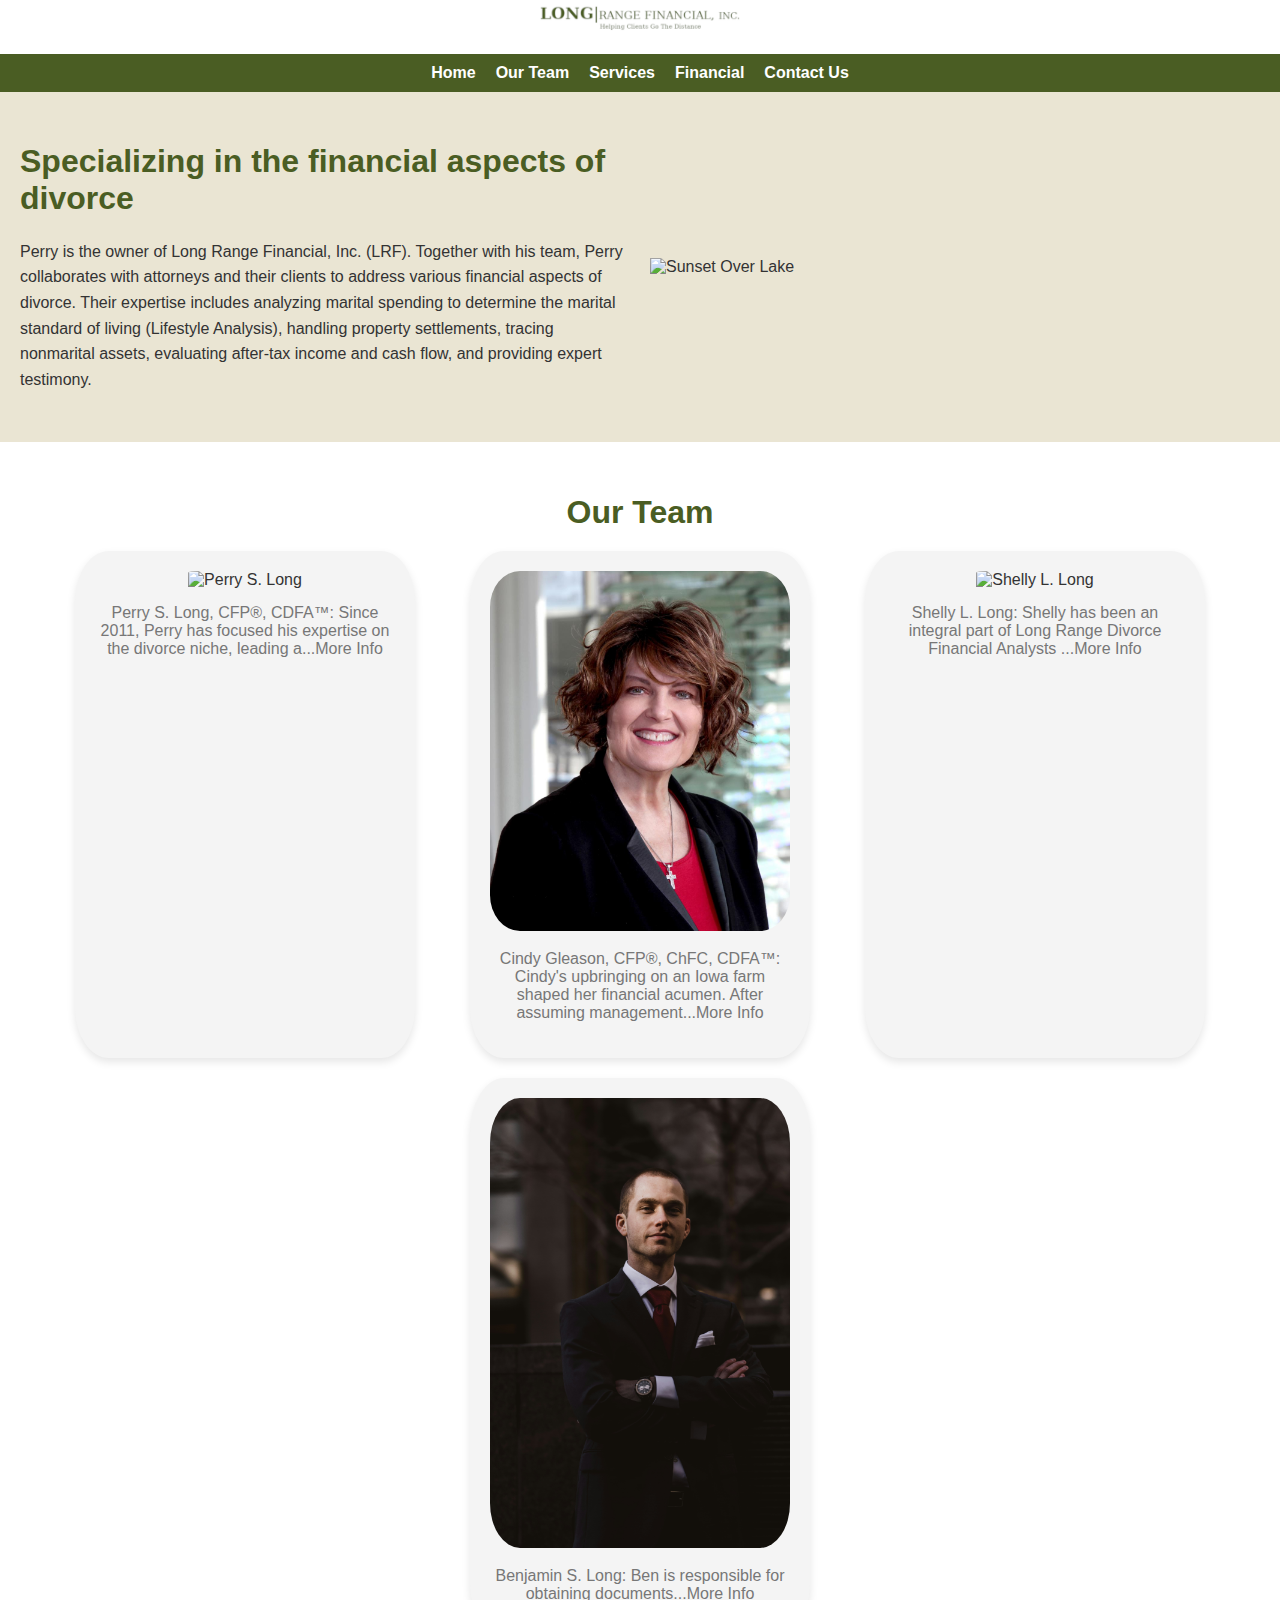
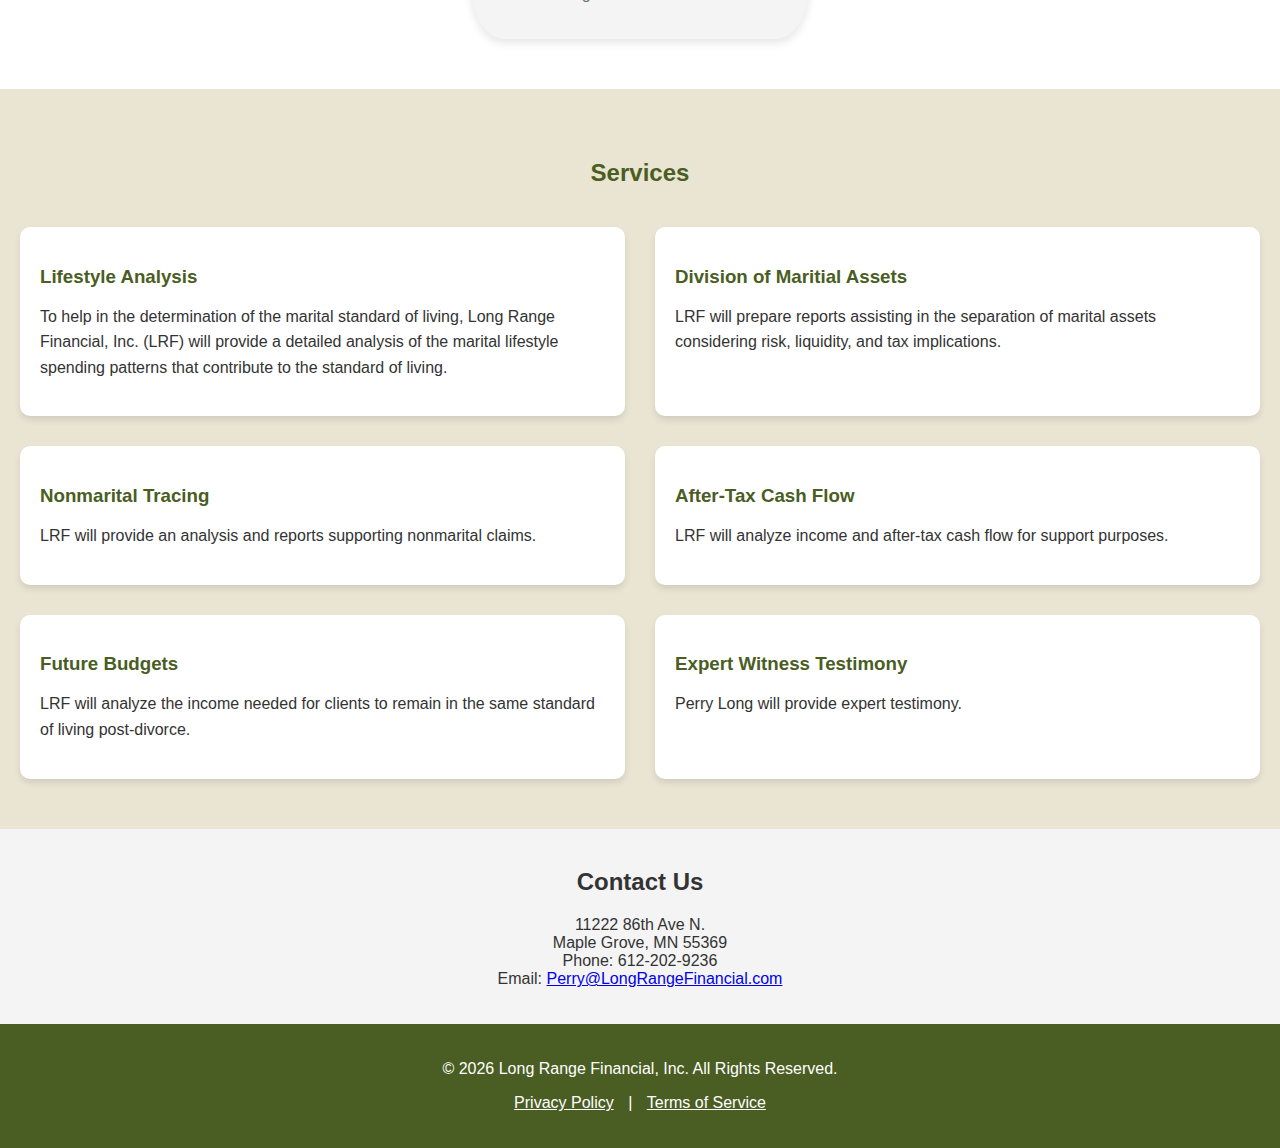
==== dfa.html @ 1e4b2b35 "Changed CFP in Cindy Profile to all Caps" ====
<!DOCTYPE html>
<html lang="en">
<head>
    <meta charset="UTF-8">
    <meta name="viewport" content="width=device-width, initial-scale=1.0">
    <meta http-equiv="X-UA-Compatible" content="IE=edge">
    <title>Long Range Financial </title>
    <style>
        body {
            font-family: Arial, sans-serif;
            margin: 0;
            padding: 0;
            background-color: #f4f4f4;
            color: #333;
        }
        header {
            text-align: center;
            padding: 5px;
            background-color: #ffffff;
        }

        nav {
            background-color: #4a5d23; /* Olive Green */
            padding: 10px 0;
        }
        nav ul {
            list-style-type: none;
            padding: 0;
            margin: 0;
            text-align: center;
            display: flex;
            justify-content: center;
            flex-wrap: wrap;
        }
        nav ul li {
            margin: 0 10px;
        }
        nav ul li a {
            color: #ffffff;
            text-decoration: none;
            font-weight: bold;
            white-space: nowrap; /* Prevents truncation of text */
        }

                /* Hover effect with earthy colors */
        nav ul li a:hover {
            background-color: #8b4513; /* Saddle brown color on hover */
            color: #ffffff; /* Keep text white for contrast */
        }

        /* Active/Clicked state with earthy tones */
        nav ul li a.active {
            background-color: #eae5d3; /* Light taupe background for active state */
            color: #4a5d23; /* Olive green text */
            font-weight: bold;
        }

        .hamburger {
            display: none;
            cursor: pointer;
        }
        .hamburger div {
            width: 35px;
            height: 4px;
            background-color: #fff;
            margin: 6px 0;
        }
        .nav-links {
            display: flex;
        }
        .hero {
            display: flex;
            flex-direction: row; /* Align items horizontally */
            align-items: center;
            justify-content: space-between;
            padding: 30px 20px;
            background-color: #eae5d3; /* Taupe */
            text-align: left;  /* Align text to the left */
            gap: 20px; /* Space between the image and text */
        }

        .hero .image {
            flex: 1;
            text-align: left; /* Align the image to the left */
        }

        .hero .image img {
            max-width: 100%;
            height: auto;
        }

        .hero .text {
            flex: 1;
            text-align: left; /* Align text to the right */
        }

        .hero .text h1 {
            color: #4a5d23; /* Olive Green */
        }

        .hero .text p {
            line-height: 1.6;
            margin-bottom: 20px;
        }

        .team-section, .services-section, .contact-section {
            padding: 30px 20px;
            background-color: #ffffff;
            text-align: center;
        }
        .team-section h1, .services-section h2 {
            color: #4a5d23; /* Olive Green */
            margin-bottom: 20px;
        }
        .team-members {
            display: flex;
            flex-wrap: wrap;
            justify-content: space-evenly;
        }
        .team-member {
            position: relative;
            width: 90%;
            max-width: 300px; /* Prevents member cards from getting too wide */
            margin-bottom: 20px;
            padding: 20px;
            background-color: #f4f4f4; /* Light taupe background for the card */
            border-radius: 10%;
            box-shadow: 0 4px 8px rgba(0, 0, 0, 0.1);
            transition: transform 0.3s ease, box-shadow 0.3s ease;
            cursor: pointer; /* Indicates that it's clickable */
            text-align: center;
            overflow: hidden;
        }

        .team-member:hover {
            transform: translateY(-10px); /* Lift the card on hover */
            box-shadow: 0 6px 12px rgba(0, 0, 0, 0.2); /* Add a stronger shadow */
        }

        .team-member img {
            max-width: 100%;
            height: auto;
            border-radius: 10%;
            transition: transform 0.3s ease, opacity 0.3s ease;
        }

        .team-member:hover img {
            transform: scale(1.1); /* Slight zoom on hover */
            opacity: 0.8;
        }

        .team-member h3 {
            margin: 15px 0 5px;
            font-size: 1.5rem;
            color: #4a4a4a; /* Darker shade for text */
        }

        .team-member p {
            margin-top: 15px;
            color: #777;
            transition: color 0.3s ease;
        }

        .team-member:hover p {
            color: #333; /* Darken the text on hover */
        }

        .team-member .overlay {
            position: absolute;
            top: 0;
            left: 0;
            width: 100%;
            height: 100%;
            background-color: rgba(0, 0, 0, 0.6);
            opacity: 0;
            transition: opacity 0.3s ease;
        }

        .team-member:hover .overlay {
            opacity: 1;
        }

        .team-member .overlay-text {
            position: absolute;
            top: 50%;
            left: 50%;
            transform: translate(-50%, -50%);
            color: #fff;
            text-align: center;
            font-size: 1.2rem;
            opacity: 0;
            transition: opacity 0.3s ease;
        }

        .team-member:hover .overlay-text {
            opacity: 1;
        }

        /* Modal Style */
        .modal {
            display: none; /* Hidden by default */
            position: fixed;
            z-index: 100; /* Ensure it's on top */
            left: 0;
            top: 0;
            width: 100%;
            height: 100%;
            background-color: rgba(0, 0, 0, 0.7); /* Semi-transparent background */
        }

        .modal-content {
            background-color: #ffffff;
            margin: 15% auto;
            padding: 20px;
            border-radius: 10px;
            width: 80%;
            max-width: 600px;
            text-align: center;
        }

        .modal-content h2 {
            color: #4a5d23; /* Olive Green */
            margin-bottom: 20px;
        }

        .modal-content p {
            line-height: 1.6;
            color: #333;
        }

        .close {
            color: #aaa;
            font-size: 28px;
            font-weight: bold;
            position: absolute;
            right: 20px;
            top: 10px;
            cursor: pointer;
        }

        .close:hover,
        .close:focus {
            color: #000;
        }

        .services-section {
            padding: 50px 20px;
            background-color: #eae5d3; /* Taupe background */
            text-align: center;
        }

        .services-section h2 {
            color: #4a5d23; /* Olive Green */
            margin-bottom: 40px;
        }

        .services-grid {
            display: grid;
            grid-template-columns: repeat(2, 1fr); /* 2 columns */
            grid-gap: 30px; /* Space between cards */
        }

        .service-card {
            background-color: #fff; /* White background for cards */
            padding: 20px;
            border-radius: 10px;
            box-shadow: 0 4px 6px rgba(0, 0, 0, 0.1); /* Light shadow for depth */
            text-align: left;
        }

        .service-card h3 {
            color: #4a5d23; /* Olive Green */
            margin-bottom: 15px;
        }

        .service-card p {
            color: #333;
            line-height: 1.6;
        }

        .contact-section {
            background-color: #f4f4f4;
            padding: 20px 20px;
        }
        footer {
            background-color: #4a5d23;;
            color: #fff;
            text-align: center;
            padding: 20px 0;
        }
        footer a {
            color: #ffffff;
            text-decoration: underline;
            margin: 0 10px;
            cursor: pointer;
        }

        /* Responsive Styles */
        @media (max-width: 768px) {

            nav ul {
                display: none;
                flex-direction: column;
            }
            nav ul.active {
                display: flex;
            }
            .hamburger {
                display: block;
                margin: auto;
            }
            .hero, .team-section, .services-section, .contact-section {
                padding: 20px 10px;
            }
            .team-members {
                flex-direction: column;
            }
            .team-member {
                width: 90%;
                margin: 0 auto 20px auto;
            }
            .services-section ul {
                text-align: center;
                padding-left: 0;
            }    

            .services-grid {
                    grid-template-columns: 1fr; /* Stack cards in a single column on smaller screens */
            }    

            .hero {
                flex-direction: column; /* Stack content vertically */
                text-align: center;
            }

            .hero .text {
                text-align: center;
            }

            .hero .image {
                text-align: center;
            }

            .modal-content {
                width: 90%;
            }
        }

    </style>
</head>
<body>
    <header>
        <img src="./resources/images/LongRangeFinancial_Logo.png" alt="Long Range Financial Logo" width="200">
    </header>
    <nav>
        <div class="hamburger" onclick="toggleMenu()">
            <div></div>
            <div></div>
            <div></div>
        </div>
        <ul id="nav-links">
            <li><a href="#home">Home</a></li>
            <li><a href="#team">Our Team</a></li>
            <li><a href="#services">Services</a></li>
            <li><a href="index.html">Financial</a></li>
            <li><a href="#contact">Contact Us</a></li>
        </ul>
    </nav>

    <div class="hero" id="home">
        <div class="text">
            <h1>Specializing in the financial aspects of divorce</h1>
            <p> Perry is the owner of Long Range Financial, Inc. (LRF). Together with his team, Perry collaborates with attorneys and their clients to address various financial aspects of divorce. Their expertise includes analyzing marital spending to determine the marital standard of living (Lifestyle Analysis), handling property settlements, tracing nonmarital assets, evaluating after-tax income and cash flow, and providing expert testimony.</p>
        </div>
        <div class="image">
            <img src="./resources/images/lakeSunset.jpg" alt="Sunset Over Lake">
        </div>
    </div>

    <div class="team-section" id="team">
        <h1>Our Team</h1>
        <div class="team-members">
            <div class="team-member" onclick="openModal('perry-modal')">
                <img src="./resources/images/IMG_9534JV.jpg" alt="Perry S. Long">
                <p>Perry S. Long, CFP®, CDFA™: Since 2011, Perry has focused his expertise on the divorce niche, leading a...More Info</p>
            </div>
            <div class="team-member" onclick="openModal('cindy-modal')">
                <img src="./resources/images/cindy-gleason.jpg" alt="Cindy Gleason">
                <p>Cindy Gleason, CFP®, ChFC, CDFA™: Cindy's upbringing on an Iowa farm shaped her financial acumen. After assuming management...More Info</p>
            </div>
            <div class="team-member" onclick="openModal('shelly-modal')">
                <img src="./resources/images/IMG_9524JV (002).jpg" alt="Shelly L. Long">
                <p>Shelly L. Long: Shelly has been an integral part of Long Range Divorce Financial Analysts ...More Info</p>
            </div>
            <div class="team-member" onclick="openModal('ben-modal')">
                <img src="./resources/images/bentempphoto.jpg" alt="Benjamin S. Long">
                <p>Benjamin S. Long: Ben is responsible for obtaining documents...More Info</p>
            </div>
        </div>
    </div>
    
    <!-- Modals for Team Members -->
    <div id="perry-modal" class="modal">
        <div class="modal-content">
            <span class="close" onclick="closeModal('perry-modal')">&times;</span>
            <h2>Perry S. Long, CFP®, CDFA™</h2>
            <p>Since 2011, Perry has focused his expertise on the divorce niche, leading a dedicated team that provides divorce settlement and litigation support. His extensive experience in financial decision-making enables him to simplify complex issues, making him a standout in his field. Perry specializes in Lifestyle Analysis, providing attorneys and courts with detailed insights into the spending patterns of divorcing parties to help establish the marital standard of living. His clear and confident presentations inspire trust in both attorneys and clients, facilitating quicker resolutions in the divorce process.</p>
            <h2>Education</h2>
            <p>Bachelors of Science Business Administration and Speech Communications (1988) </p>
            <p>Certified Financial Planner® (1993)</p>
            <p>Certified Divorce Financial Analysts (2010)</p>
            <p>Rule 114 Qualified Neutral (2012)</p>
            <p>Financial Early Neutral Evaluation Training (2013)</p>
        </div>
    </div>

    <div id="cindy-modal" class="modal">
        <div class="modal-content">
            <span class="close" onclick="closeModal('cindy-modal')">&times;</span>
            <h2>Cindy Gleason, CFP®, ChFC, CDFA™, BFA™ Enrolled Agent</h2>
            <p>Cindy's upbringing on an Iowa farm shaped her financial acumen. After assuming management of the family farm in 1982 following her father's passing, she successfully operated it until 1997, when it was sold after her mother's passing away. This firsthand experience in managing farm finances has significantly influenced her work in divorce cases since 2005. Cindy offers invaluable financial litigation and settlement support to clients navigating divorce proceedings.</p>
            <h2>Education</h2>
            <p>CERTIFIED FINANCIAL PLANNER® (2004)</p>
            <p>Chartered Financial Consultant (2003)</p>
            <p>Certified Divorce Financial Analysts (2005)</p>
            <p>Mediation Training (2006)</p>
            <p>BFA™ Enrolled Agent (2022)</p>
        </div>
    </div>
    
    <div id="shelly-modal" class="modal">
        <div class="modal-content">
            <span class="close" onclick="closeModal('shelly-modal')">&times;</span>
            <h2>Shelly L. Long</h2>
            <p>Shelly has been an integral part of serving our clients in the Divorce niche since 2014. Leveraging her bookkeeping expertise, she handles data entry and audits source documents in Quicken to create accurate Lifestyle Analysis reports.</p>

        </div>
    </div>
    
    <div id="ben-modal" class="modal">
        <div class="modal-content">
            <span class="close" onclick="closeModal('ben-modal')">&times;</span>
            <h2>Benjamin S. Long</h2>
            <p>Ben is responsible for obtaining documents, creating document inventory, and helping with data entry on Lifestyle Analysis cases.</p>
        </div>
    </div>
    

    <div class="services-section" id="services">
        <h2>Services</h2>
        <div class="services-grid">
            <div class="service-card">
                <h3>Lifestyle Analysis</h3>
                <p>To help in the determination of the marital standard of living, Long Range Financial, Inc. (LRF) will provide a detailed analysis of the marital lifestyle spending patterns that contribute to the standard of living.</p> 
            </div>
            <div class="service-card">
                <h3>Division of Maritial Assets</h3>
                <p>LRF will prepare reports assisting in the separation of marital assets considering risk, liquidity, and tax implications.</p>
            </div>
            <div class="service-card">
                <h3>Nonmarital Tracing</h3>
                <p>LRF will provide an analysis and reports supporting nonmarital claims.</p>
            </div>
            <div class="service-card">
                <h3>After-Tax Cash Flow</h3>
                <p>LRF will analyze income and after-tax cash flow for support purposes.</p>
            </div>
            <div class="service-card">
                <h3>Future Budgets</h3>
                <p>LRF will analyze the income needed for clients to remain in the same standard of living post-divorce.</p>
            </div>
            <div class="service-card">
                <h3>Expert Witness Testimony</h3>
                <p>Perry Long will provide expert testimony.</p>
            </div>
        </div>
    </div>

    <div class="contact-section" id="contact">
        <h2>Contact Us</h2>
        <p>11222 86th Ave N.<br>Maple Grove, MN 55369<br>Phone: 612-202-9236<br>Email: <a href="mailto:Perry@LongRangeFinancial.com">Perry@LongRangeFinancial.com</a></p>
    </div>

    <footer>
        <p>&copy; <script>document.write(new Date().getFullYear())</script> Long Range Financial, Inc. All Rights Reserved.</p>
        <p>
            <a href="#privacy">Privacy Policy</a> | 
            <a href="#terms">Terms of Service</a>
        </p>
    </footer>

    <script>
        function toggleMenu() {
            var navLinks = document.getElementById("nav-links");
            navLinks.classList.toggle("active");
        }
    </script>

    <script>
        // Get all the navigation links
        const navLinks = document.querySelectorAll('nav ul li a');

        // Add click event listener to each link
        navLinks.forEach(link => {
            link.addEventListener('click', function() {
                // Remove the 'active' class from all links
                navLinks.forEach(nav => nav.classList.remove('active'));

                // Add the 'active' class to the clicked link
                this.classList.add('active');
            });
        });
    </script>


    <script>
        // Function to open the modal
        function openModal(modalId) {
            document.getElementById(modalId).style.display = 'block';
        }

        // Function to close the modal
        function closeModal(modalId) {
            document.getElementById(modalId).style.display = 'none';
        }

        // Close the modal if the user clicks outside of it
        window.onclick = function(event) {
            const modals = document.getElementsByClassName('modal');
            for (let i = 0; i < modals.length; i++) {
                if (event.target == modals[i]) {
                    modals[i].style.display = 'none';
                }
            }
        }
    </script>

</body>
</html>
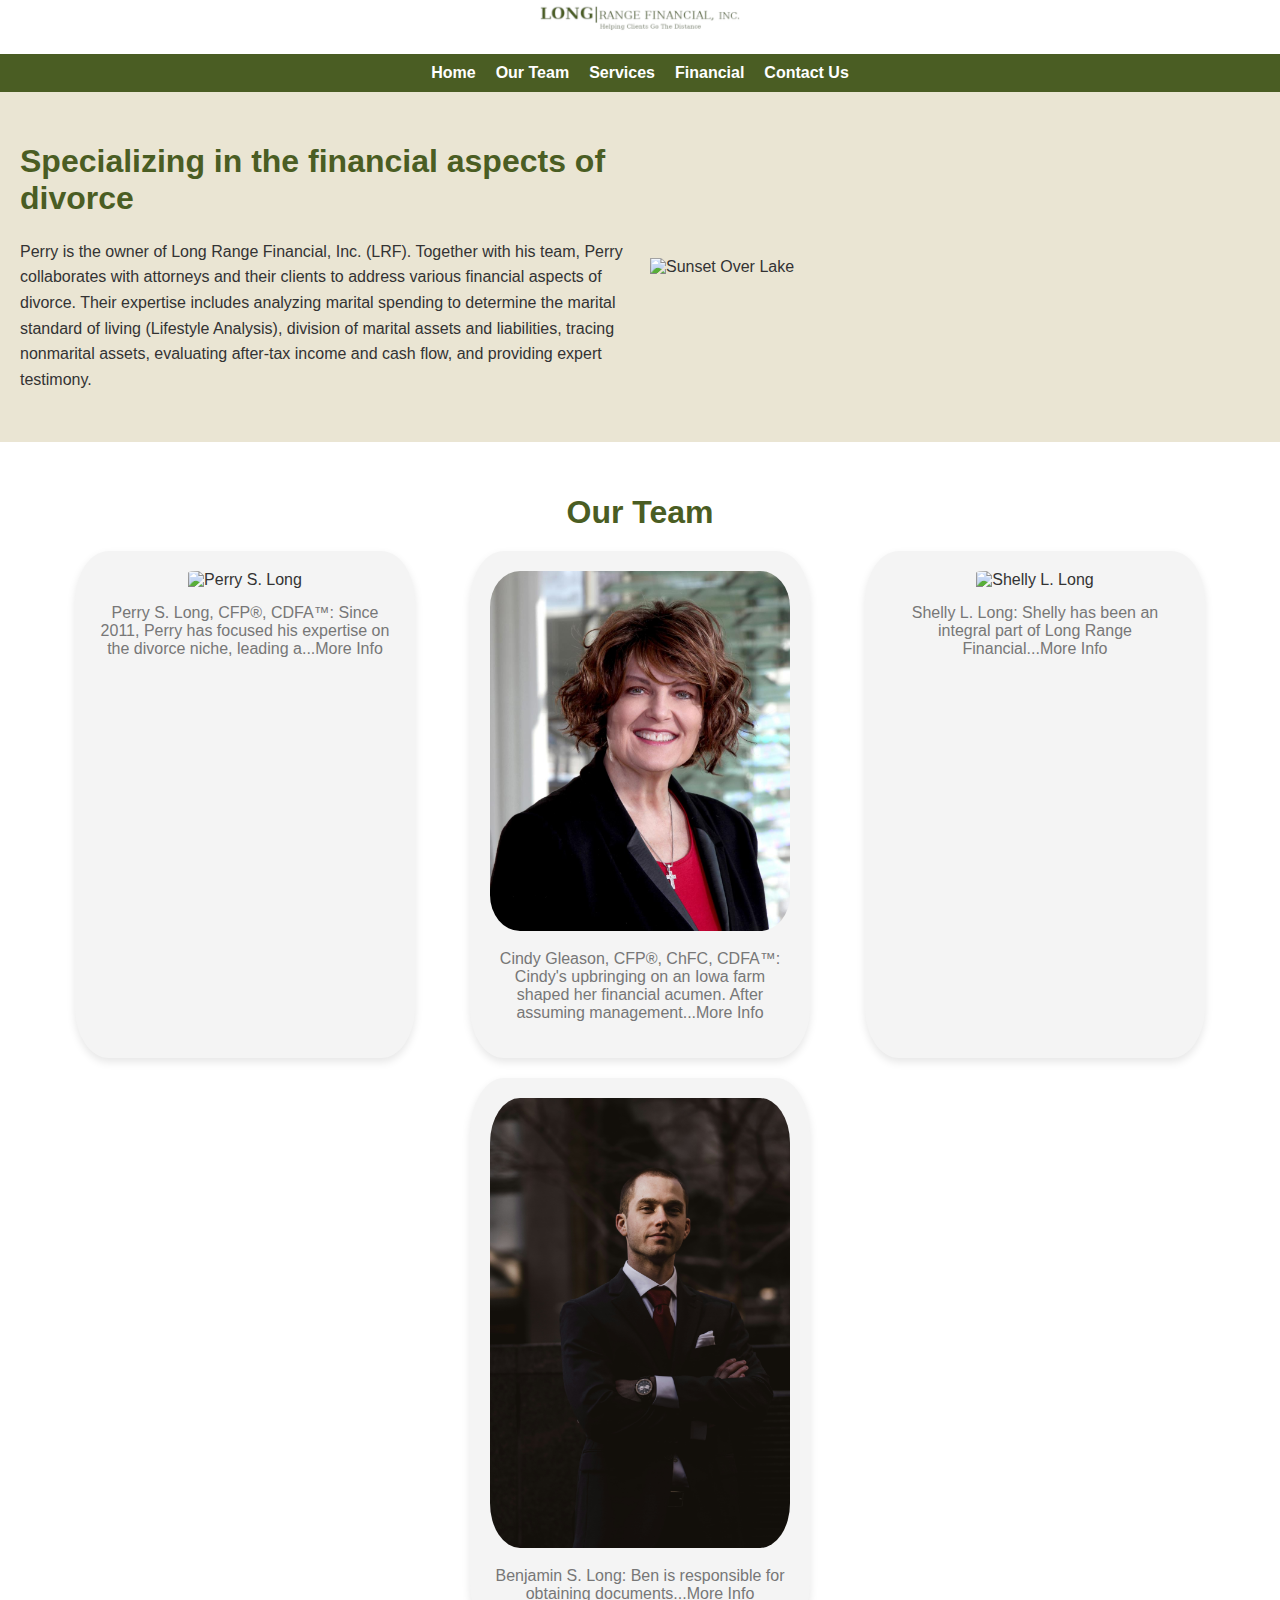
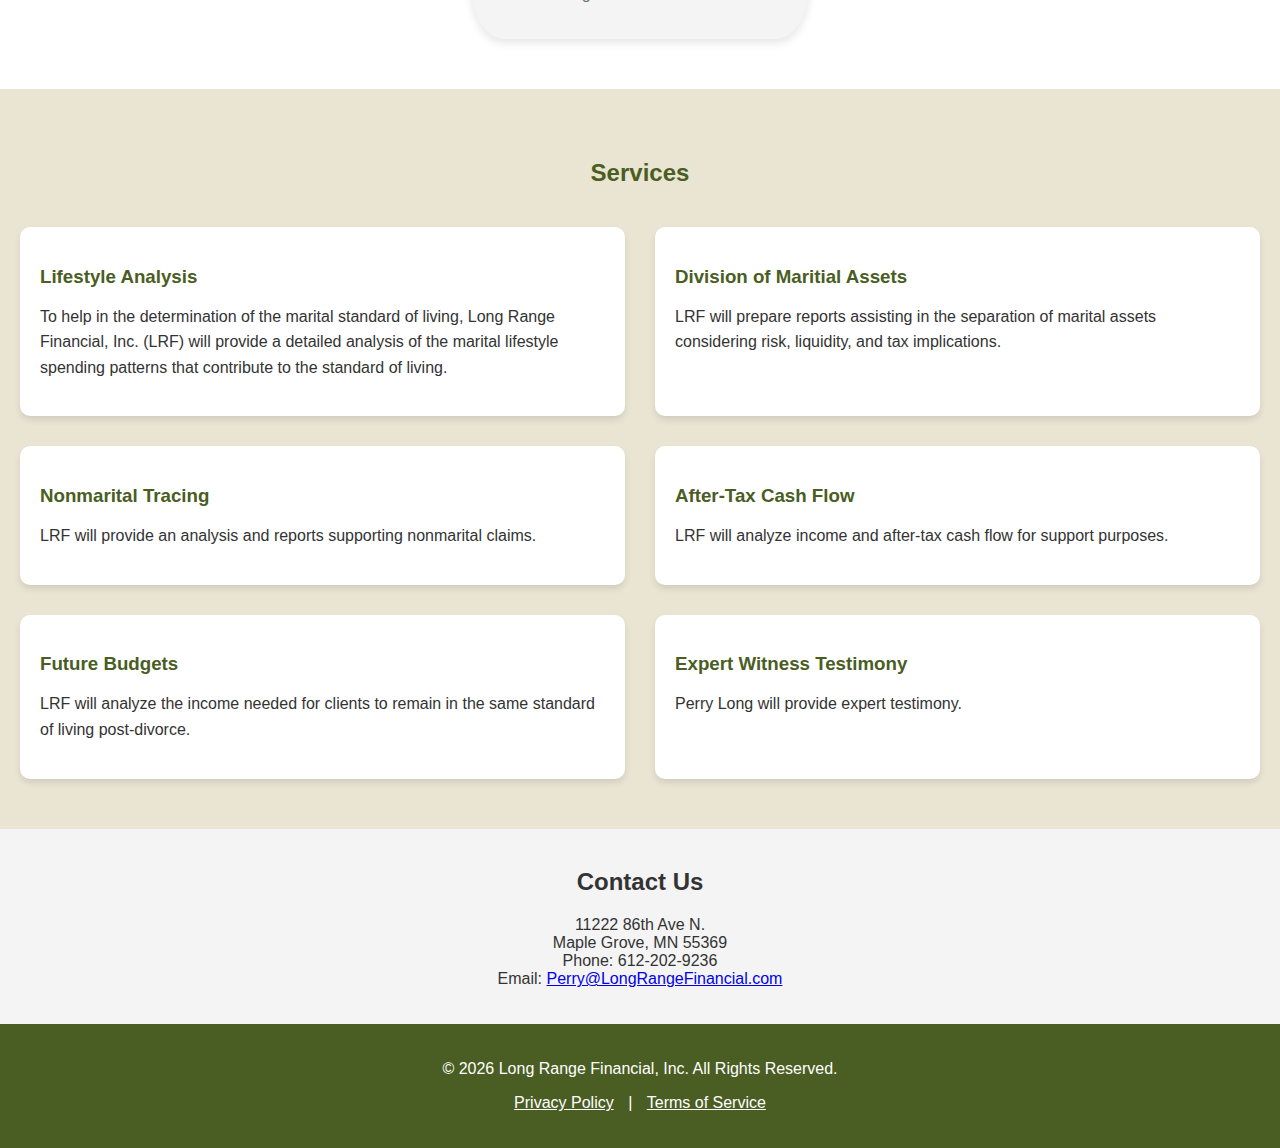
==== commit b7b7fabe: "Edit to Perry Divorce Bio" ====
--- a/dfa.html
+++ b/dfa.html
@@ -206,6 +206,7 @@
             width: 100%;
             height: 100%;
             background-color: rgba(0, 0, 0, 0.7); /* Semi-transparent background */
+            overflow-y: auto; /* rule ensures that the user can scroll through the content */
         }
 
         .modal-content {
@@ -370,7 +371,7 @@
     <div class="hero" id="home">
         <div class="text">
             <h1>Specializing in the financial aspects of divorce</h1>
-            <p> Perry is the owner of Long Range Financial, Inc. (LRF). Together with his team, Perry collaborates with attorneys and their clients to address various financial aspects of divorce. Their expertise includes analyzing marital spending to determine the marital standard of living (Lifestyle Analysis), handling property settlements, tracing nonmarital assets, evaluating after-tax income and cash flow, and providing expert testimony.</p>
+            <p> Perry is the owner of Long Range Financial, Inc. (LRF). Together with his team, Perry collaborates with attorneys and their clients to address various financial aspects of divorce. Their expertise includes analyzing marital spending to determine the marital standard of living (Lifestyle Analysis), division of marital assets and liabilities, tracing nonmarital assets, evaluating after-tax income and cash flow, and providing expert testimony.</p>
         </div>
         <div class="image">
             <img src="./resources/images/lakeSunset.jpg" alt="Sunset Over Lake">
@@ -390,7 +391,7 @@
             </div>
             <div class="team-member" onclick="openModal('shelly-modal')">
                 <img src="./resources/images/IMG_9524JV (002).jpg" alt="Shelly L. Long">
-                <p>Shelly L. Long: Shelly has been an integral part of Long Range Divorce Financial Analysts ...More Info</p>
+                <p>Shelly L. Long: Shelly has been an integral part of Long Range Financial...More Info</p>
             </div>
             <div class="team-member" onclick="openModal('ben-modal')">
                 <img src="./resources/images/bentempphoto.jpg" alt="Benjamin S. Long">
@@ -404,13 +405,16 @@
         <div class="modal-content">
             <span class="close" onclick="closeModal('perry-modal')">&times;</span>
             <h2>Perry S. Long, CFP®, CDFA™</h2>
-            <p>Since 2011, Perry has focused his expertise on the divorce niche, leading a dedicated team that provides divorce settlement and litigation support. His extensive experience in financial decision-making enables him to simplify complex issues, making him a standout in his field. Perry specializes in Lifestyle Analysis, providing attorneys and courts with detailed insights into the spending patterns of divorcing parties to help establish the marital standard of living. His clear and confident presentations inspire trust in both attorneys and clients, facilitating quicker resolutions in the divorce process.</p>
+            <p>Since 2011, Perry has focused his expertise on the divorce niche, leading a dedicated team that provides divorce settlement and litigation support. His extensive experience in financial decision-making enables him to simplify complex issues. Perry specializes in Lifestyle Analysis, providing attorneys and courts with detailed insights into the spending patterns of divorcing parties to help establish the marital standard of living. His clear and confident presentations inspire quicker resolutions in the divorce process.</p>
             <h2>Education</h2>
             <p>Bachelors of Science Business Administration and Speech Communications (1988) </p>
-            <p>Certified Financial Planner® (1993)</p>
+            <p>CERTIFIED FINANACIAL PLANNER® (1993)</p>
             <p>Certified Divorce Financial Analysts (2010)</p>
             <p>Rule 114 Qualified Neutral (2012)</p>
             <p>Financial Early Neutral Evaluation Training (2013)</p>
+            <p>
+                <a href="https://brokercheck.finra.org/individual/summary/2131012" target="_blank" title="Go to FINRA BrokerCheck">FINRA Broker Check</a>
+            </p>
         </div>
     </div>
 
@@ -425,6 +429,9 @@
             <p>Certified Divorce Financial Analysts (2005)</p>
             <p>Mediation Training (2006)</p>
             <p>BFA™ Enrolled Agent (2022)</p>
+            <p>
+                <a href="https://brokercheck.finra.org/individual/summary/2097347" target="_blank" title="Go to FINRA BrokerCheck">FINRA Broker Check</a>
+            </p>
         </div>
     </div>
     
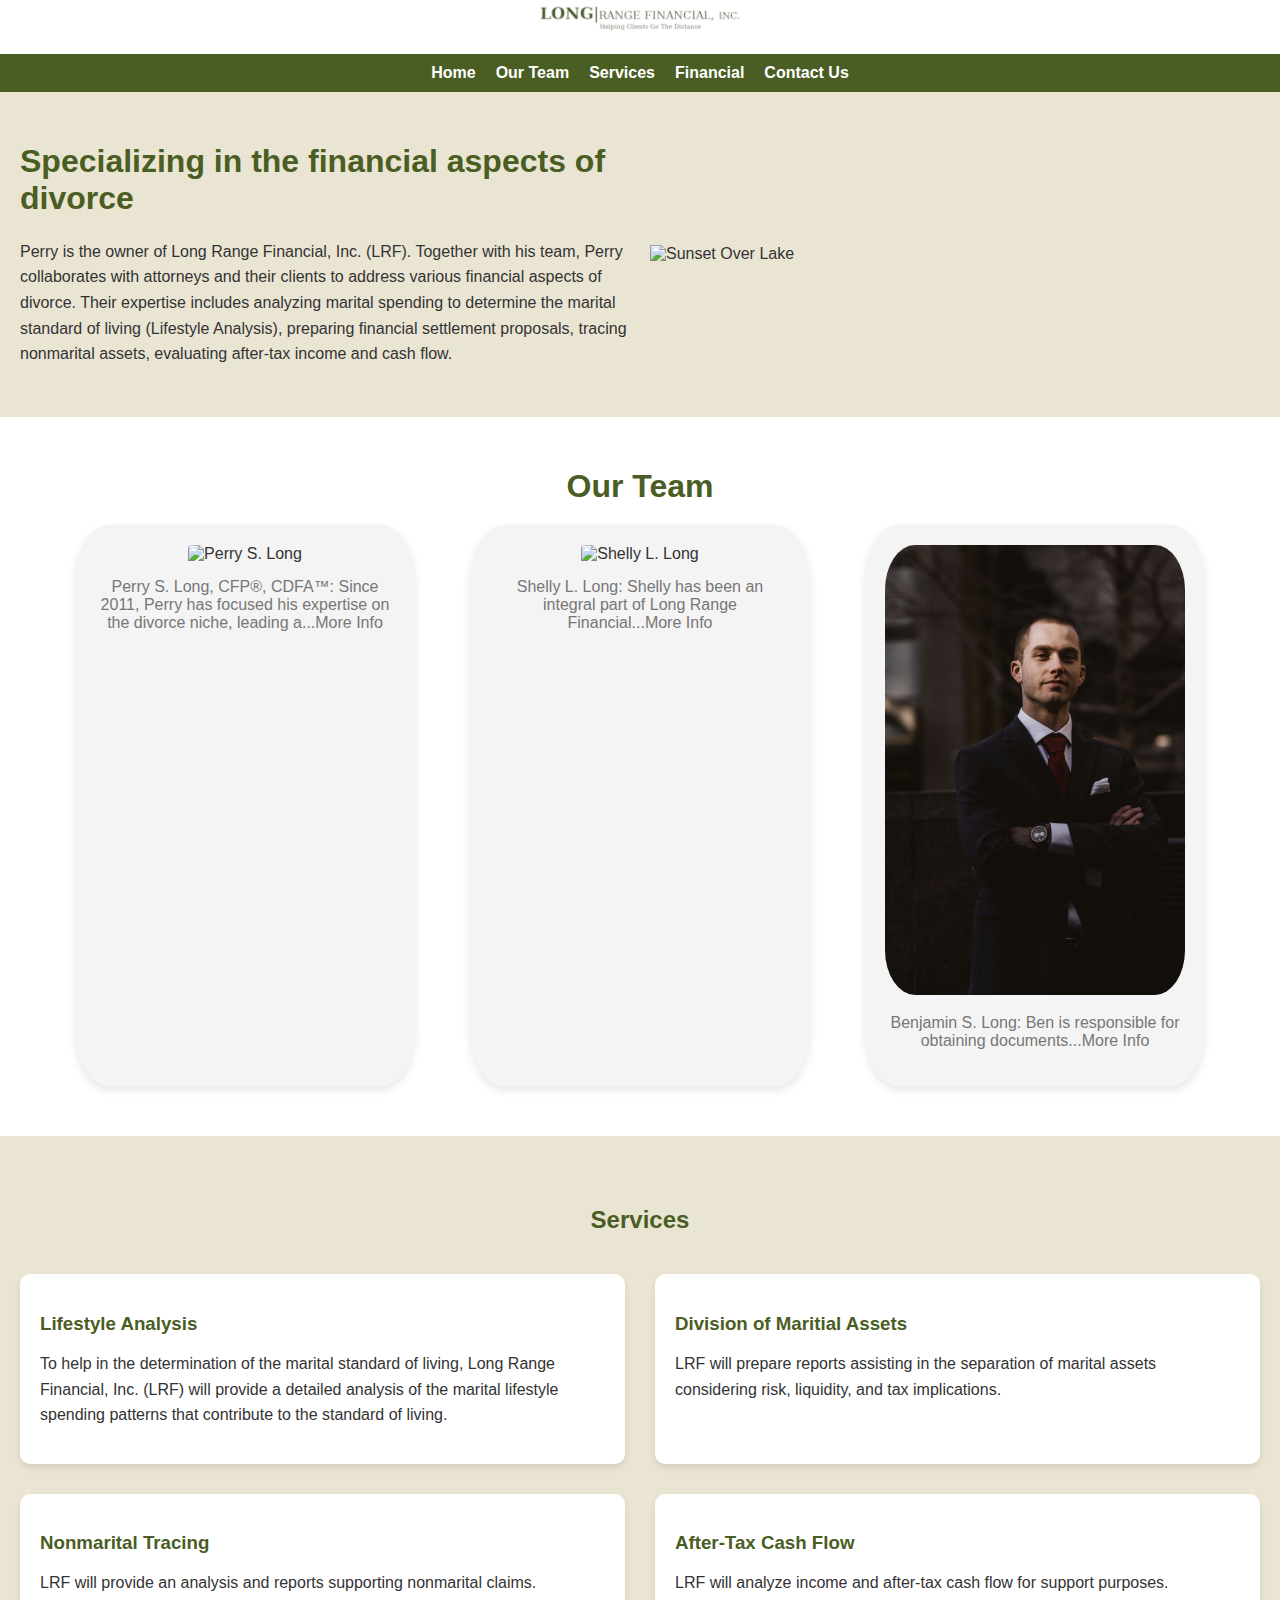
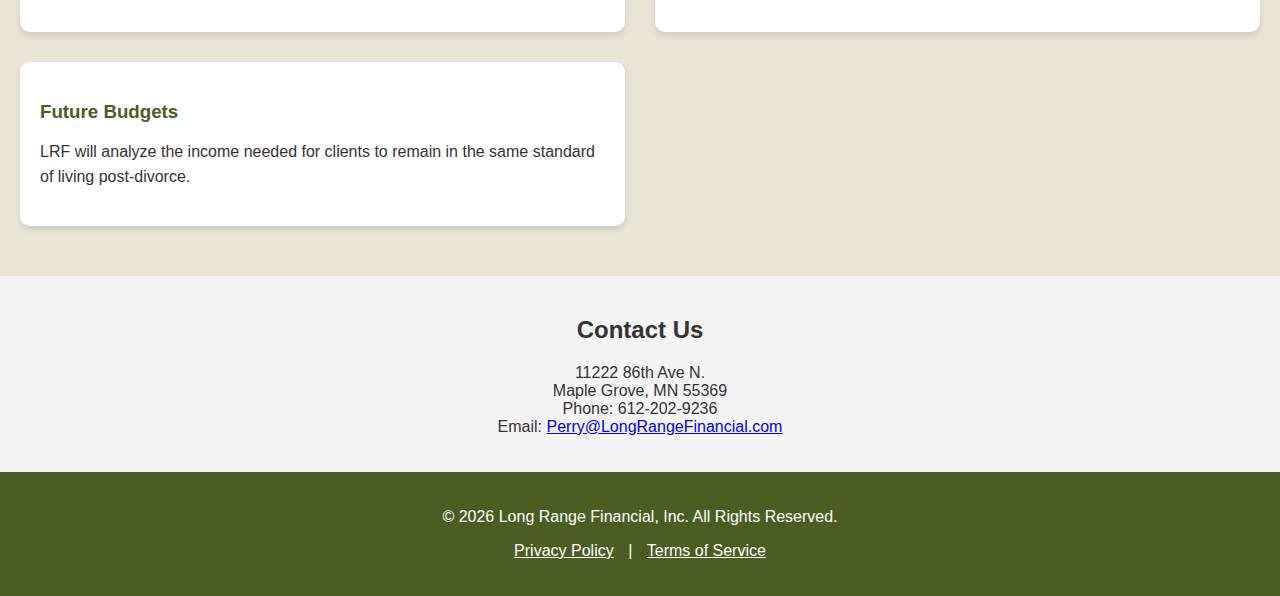
==== commit d35ab9b7: "Made corections from LPL" ====
--- a/dfa.html
+++ b/dfa.html
@@ -371,7 +371,7 @@
     <div class="hero" id="home">
         <div class="text">
             <h1>Specializing in the financial aspects of divorce</h1>
-            <p> Perry is the owner of Long Range Financial, Inc. (LRF). Together with his team, Perry collaborates with attorneys and their clients to address various financial aspects of divorce. Their expertise includes analyzing marital spending to determine the marital standard of living (Lifestyle Analysis), division of marital assets and liabilities, tracing nonmarital assets, evaluating after-tax income and cash flow, and providing expert testimony.</p>
+            <p> Perry is the owner of Long Range Financial, Inc. (LRF). Together with his team, Perry collaborates with attorneys and their clients to address various financial aspects of divorce. Their expertise includes analyzing marital spending to determine the marital standard of living (Lifestyle Analysis), preparing financial settlement proposals, tracing nonmarital assets, evaluating after-tax income and cash flow.</p>
         </div>
         <div class="image">
             <img src="./resources/images/lakeSunset.jpg" alt="Sunset Over Lake">
@@ -385,10 +385,10 @@
                 <img src="./resources/images/IMG_9534JV.jpg" alt="Perry S. Long">
                 <p>Perry S. Long, CFP®, CDFA™: Since 2011, Perry has focused his expertise on the divorce niche, leading a...More Info</p>
             </div>
-            <div class="team-member" onclick="openModal('cindy-modal')">
+<!--             <div class="team-member" onclick="openModal('cindy-modal')">
                 <img src="./resources/images/cindy-gleason.jpg" alt="Cindy Gleason">
                 <p>Cindy Gleason, CFP®, ChFC, CDFA™: Cindy's upbringing on an Iowa farm shaped her financial acumen. After assuming management...More Info</p>
-            </div>
+            </div> -->
             <div class="team-member" onclick="openModal('shelly-modal')">
                 <img src="./resources/images/IMG_9524JV (002).jpg" alt="Shelly L. Long">
                 <p>Shelly L. Long: Shelly has been an integral part of Long Range Financial...More Info</p>
@@ -405,13 +405,14 @@
         <div class="modal-content">
             <span class="close" onclick="closeModal('perry-modal')">&times;</span>
             <h2>Perry S. Long, CFP®, CDFA™</h2>
-            <p>Since 2011, Perry has focused his expertise on the divorce niche, leading a dedicated team that provides divorce settlement and litigation support. His extensive experience in financial decision-making enables him to simplify complex issues. Perry specializes in Lifestyle Analysis, providing attorneys and courts with detailed insights into the spending patterns of divorcing parties to help establish the marital standard of living. His clear and confident presentations inspire quicker resolutions in the divorce process.</p>
+            <p>Since 2011, Perry has focused his expertise on the divorce niche, leading a dedicated team that provides Divorce Planning and Consulting. His extensive experience in financial decision-making enables him to simplify complex issues. Perry specializes in Lifestyle Analysis, providing attorneys and courts with detailed insights into the spending patterns of divorcing parties to help establish the marital standard of living. His clear and confident presentations inspire facilitation of quicker resolutions in the divorce process.</p>
             <h2>Education</h2>
             <p>Bachelors of Science Business Administration and Speech Communications (1988) </p>
             <p>CERTIFIED FINANACIAL PLANNER® (1993)</p>
             <p>Certified Divorce Financial Analysts (2010)</p>
-            <p>Rule 114 Qualified Neutral (2012)</p>
+            <!-- <p>Rule 114 Qualified Neutral (2012)</p> -->
             <p>Financial Early Neutral Evaluation Training (2013)</p>
+            <p>*Early Neutral Evaluation (ENE): ENE is a confidential, voluntary, evaluative process designed to facilitate prompt dispute resolution in custody, parenting time (visitation), and financial matters. The program offers the evaluative impressions of experienced professionals to parties engaged in custody, parenting time, and financial disputes.</p>
             <p>
                 <a href="https://brokercheck.finra.org/individual/summary/2131012" target="_blank" title="Go to FINRA BrokerCheck">FINRA Broker Check</a>
             </p>
@@ -422,12 +423,11 @@
         <div class="modal-content">
             <span class="close" onclick="closeModal('cindy-modal')">&times;</span>
             <h2>Cindy Gleason, CFP®, ChFC, CDFA™, BFA™ Enrolled Agent</h2>
-            <p>Cindy's upbringing on an Iowa farm shaped her financial acumen. After assuming management of the family farm in 1982 following her father's passing, she successfully operated it until 1997, when it was sold after her mother's passing away. This firsthand experience in managing farm finances has significantly influenced her work in divorce cases since 2005. Cindy offers invaluable financial litigation and settlement support to clients navigating divorce proceedings.</p>
+            <p>Cindy's upbringing on an Iowa farm shaped her financial acumen. After assuming management of the family farm in 1982 following her father's passing, she successfully operated it until 1997, when it was sold after her mother's passing away. This firsthand experience in managing farm finances has significantly influenced her work in divorce cases since 2005. Cindy offers specialized financial settlement support to clients navigating divorce proceedings.</p>
             <h2>Education</h2>
             <p>CERTIFIED FINANCIAL PLANNER® (2004)</p>
             <p>Chartered Financial Consultant (2003)</p>
             <p>Certified Divorce Financial Analysts (2005)</p>
-            <p>Mediation Training (2006)</p>
             <p>BFA™ Enrolled Agent (2022)</p>
             <p>
                 <a href="https://brokercheck.finra.org/individual/summary/2097347" target="_blank" title="Go to FINRA BrokerCheck">FINRA Broker Check</a>
@@ -439,7 +439,7 @@
         <div class="modal-content">
             <span class="close" onclick="closeModal('shelly-modal')">&times;</span>
             <h2>Shelly L. Long</h2>
-            <p>Shelly has been an integral part of serving our clients in the Divorce niche since 2014. Leveraging her bookkeeping expertise, she handles data entry and audits source documents in Quicken to create accurate Lifestyle Analysis reports.</p>
+            <p>Shelly has been an integral part of Long Range Financial since 2014. Leveraging her bookkeeping expertise, she handles data entry and audits source documents in Quicken to create accurate Lifestyle Analysis reports.</p>
 
         </div>
     </div>
@@ -476,10 +476,10 @@
                 <h3>Future Budgets</h3>
                 <p>LRF will analyze the income needed for clients to remain in the same standard of living post-divorce.</p>
             </div>
-            <div class="service-card">
+            <!-- <div class="service-card">
                 <h3>Expert Witness Testimony</h3>
                 <p>Perry Long will provide expert testimony.</p>
-            </div>
+            </div>  -->
         </div>
     </div>
 
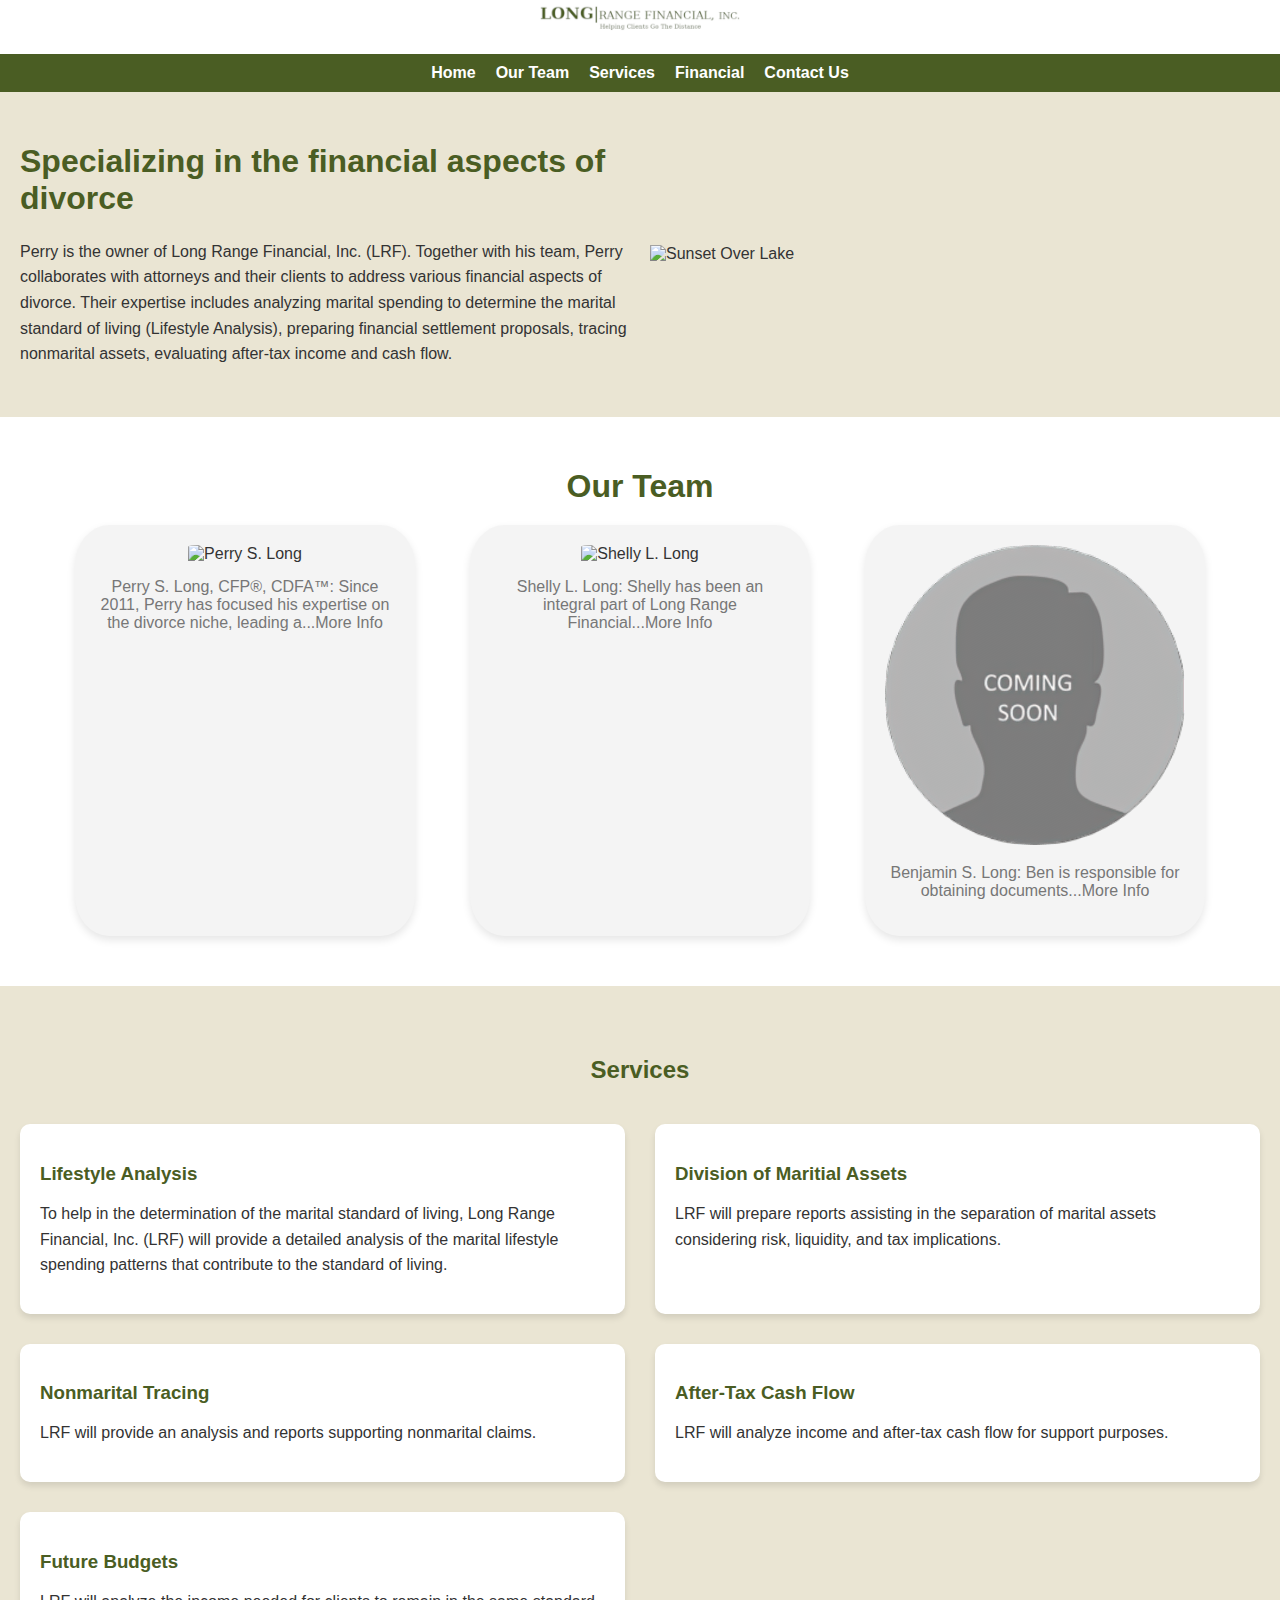
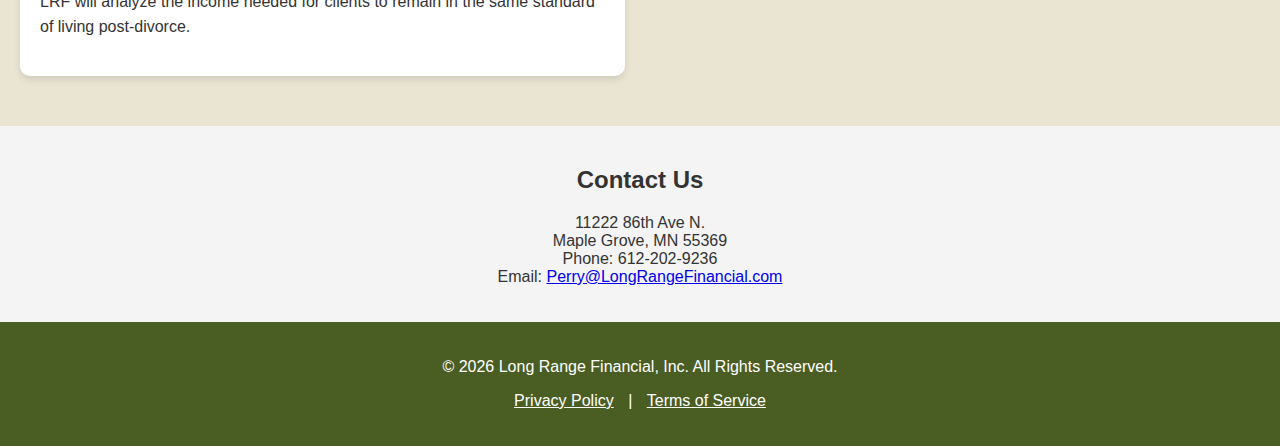
==== commit cf85c1cd: "added placeholder for ben on dfa page" ====
--- a/dfa.html
+++ b/dfa.html
@@ -360,7 +360,7 @@
             <div></div>
         </div>
         <ul id="nav-links">
-            <li><a href="#home">Home</a></li>
+            <li><a href="index.html">Home</a></li>
             <li><a href="#team">Our Team</a></li>
             <li><a href="#services">Services</a></li>
             <li><a href="index.html">Financial</a></li>
@@ -394,7 +394,7 @@
                 <p>Shelly L. Long: Shelly has been an integral part of Long Range Financial...More Info</p>
             </div>
             <div class="team-member" onclick="openModal('ben-modal')">
-                <img src="./resources/images/bentempphoto.jpg" alt="Benjamin S. Long">
+                <img src="./resources/images/team-placeholder.png" alt="Benjamin S. Long">
                 <p>Benjamin S. Long: Ben is responsible for obtaining documents...More Info</p>
             </div>
         </div>
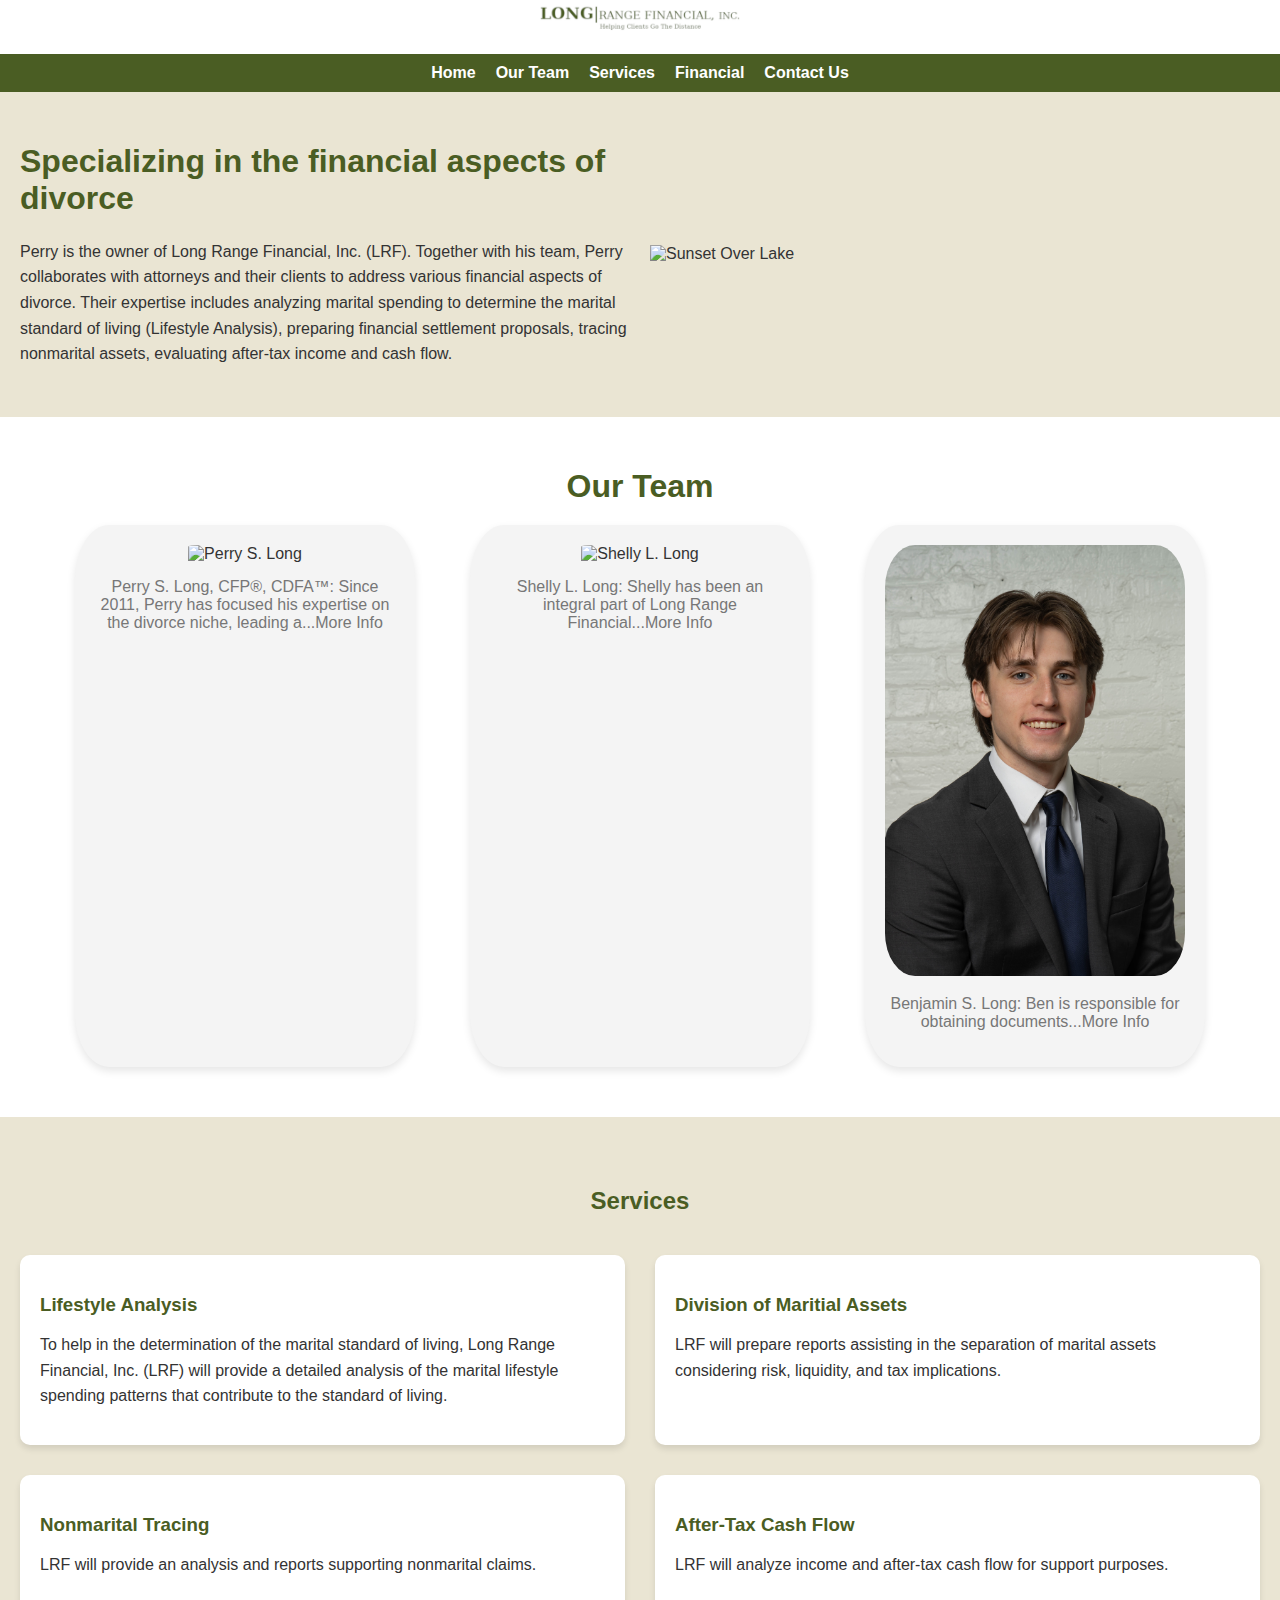
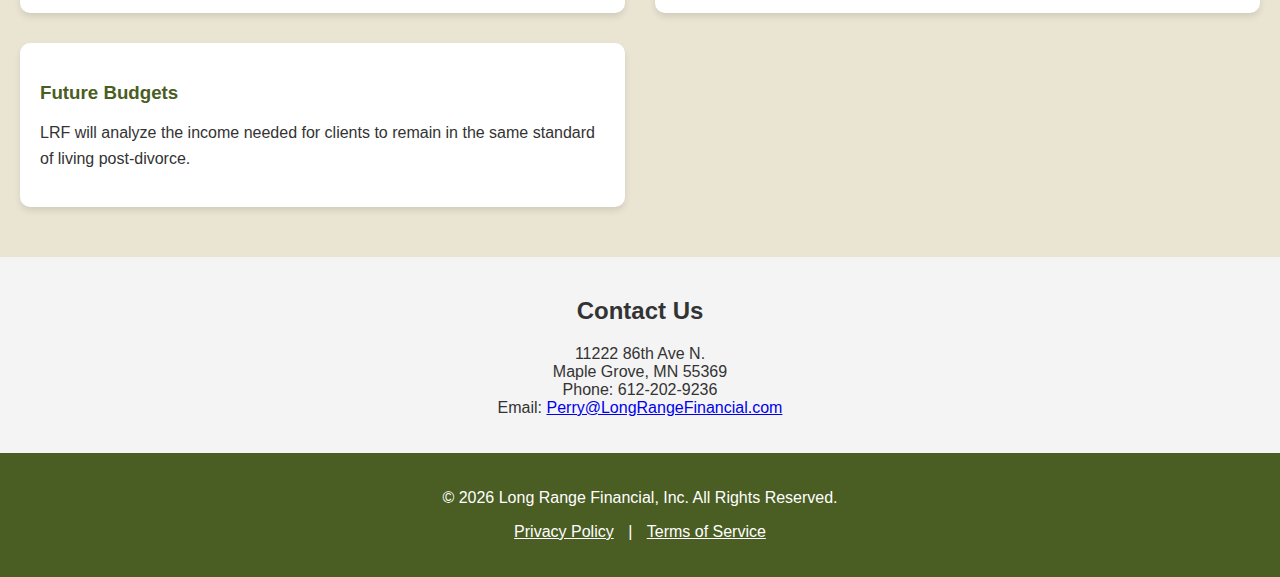
==== commit 48f595fa: "Added photo of Ben Long to Team sec of lrf/dfa sites" ====
--- a/dfa.html
+++ b/dfa.html
@@ -394,7 +394,7 @@
                 <p>Shelly L. Long: Shelly has been an integral part of Long Range Financial...More Info</p>
             </div>
             <div class="team-member" onclick="openModal('ben-modal')">
-                <img src="./resources/images/team-placeholder.png" alt="Benjamin S. Long">
+                <img src="./resources/images/IMG_7624.JPG" alt="Benjamin S. Long">
                 <p>Benjamin S. Long: Ben is responsible for obtaining documents...More Info</p>
             </div>
         </div>
